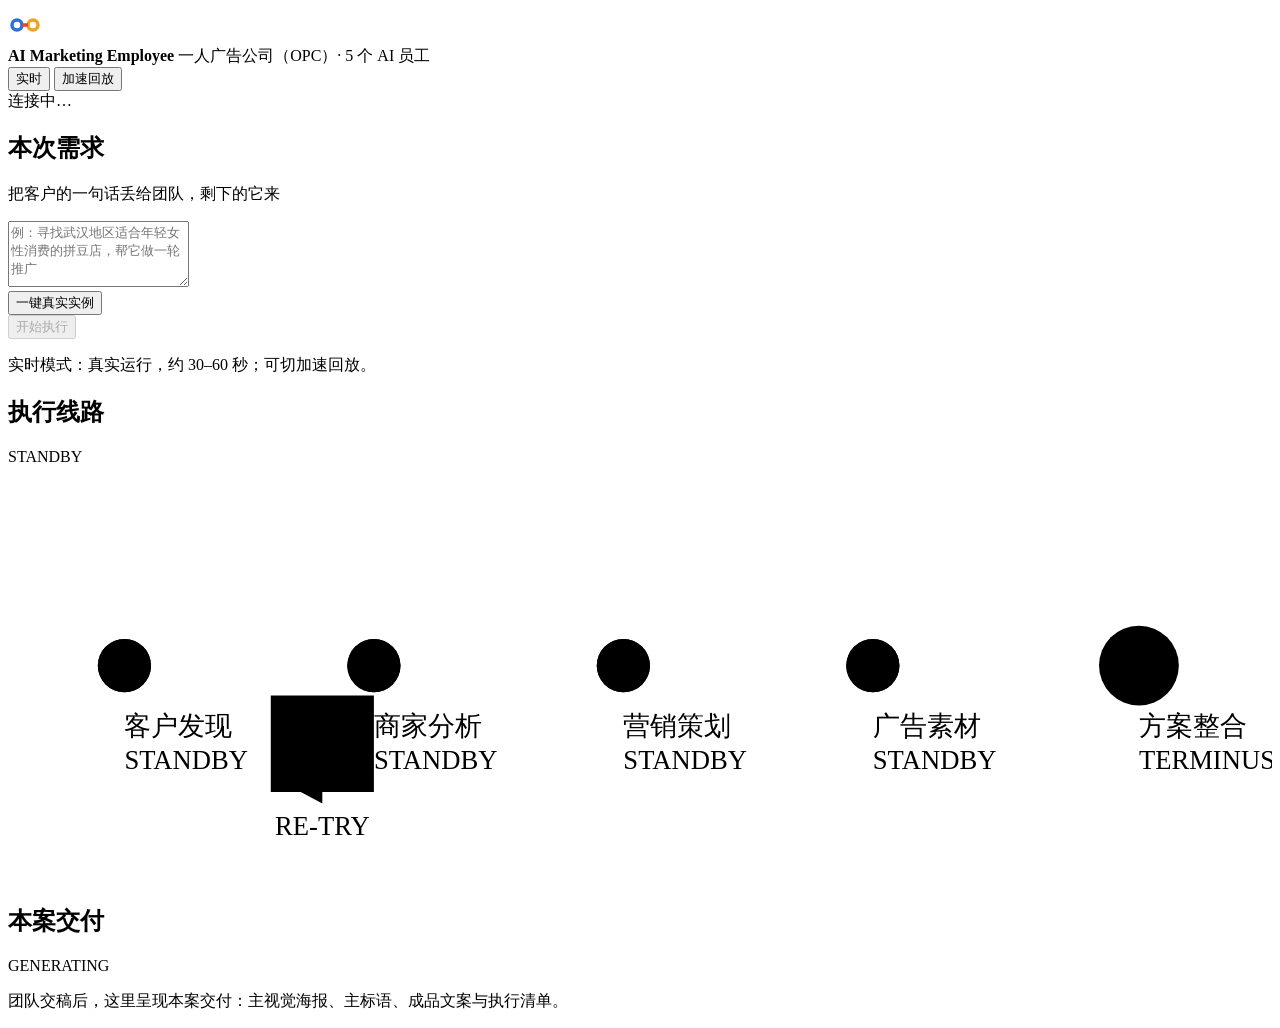
==== web/index.html @ 7e69612f "feat: AI Marketing Employee —— 一人公司（OPC） 五节点 Agent 编排（LangGraph）+ 数据契约 v0.5 + 节点保护壳 + 决策层质检回路；客户发现 /" ====
<!DOCTYPE html>
<html lang="zh-CN">
<head>
<meta charset="utf-8">
<meta name="viewport" content="width=device-width, initial-scale=1">
<title>AI Marketing Employee · 一人广告公司</title>
<link rel="stylesheet" href="/static/style.css">
</head>
<body>
<div id="app">
  <header class="topbar">
    <div class="brand">
      <svg class="mark" width="34" height="34" viewBox="0 0 34 34" aria-hidden="true">
        <circle cx="9" cy="17" r="5" fill="none" stroke="#2E6FD8" stroke-width="3.5"/>
        <circle cx="25" cy="17" r="5" fill="none" stroke="#F0A322" stroke-width="3.5"/>
        <path d="M14 17 H20" stroke="#E0433C" stroke-width="3.5"/>
      </svg>
      <div class="brand-text">
        <strong>AI Marketing Employee</strong>
        <span>一人广告公司（OPC）· 5 个 AI 员工</span>
      </div>
    </div>
    <div class="topbar-right">
      <div class="modes" role="group" aria-label="运行模式">
        <button class="mode is-on" data-mode="realtime" type="button">实时</button>
        <button class="mode" data-mode="fast" type="button">加速回放</button>
      </div>
      <div class="conn" id="conn">
        <span class="conn-dot" id="conn-dot"></span>
        <span id="conn-text">连接中…</span>
      </div>
    </div>
  </header>

  <main class="workspace">
    <!-- ==================== 左栏：需求输入 ==================== -->
    <section class="panel input-panel">
      <h2 class="panel-title">本次需求</h2>
      <p class="demo-notice" id="demo-notice" hidden>
        <span class="mono">REPLAY</span>下面这份需求与结果，来自<strong>上一次真实测试</strong>（不是现场重跑）。点下方「开始回放」查看完整执行过程。
      </p>
      <p class="field-label">把客户的一句话丢给团队，剩下的它来</p>
      <textarea id="req" rows="4" placeholder="例：寻找武汉地区适合年轻女性消费的拼豆店，帮它做一轮推广"></textarea>
      <div class="chips">
        <button class="chip" type="button" data-fill="一家在武汉地区适合年轻人消费放松的复古咖啡厅">一键真实实例</button>
      </div>
      <button id="start" class="primary" type="button" disabled>开始执行</button>
      <p class="hint" id="mode-hint">实时模式：真实运行，约 30–60 秒；可切加速回放。</p>
    </section>

    <!-- ==================== 中栏：执行线路 ==================== -->
    <section class="panel flow-panel">
      <div class="panel-head">
        <h2 class="panel-title">执行线路</h2>
        <span class="panel-note mono" id="flow-note">STANDBY</span>
      </div>

      <div class="route-wrap">
        <svg id="route" viewBox="0 0 760 250" preserveAspectRatio="xMidYMid meet" aria-label="执行线路图">
          <!-- 主线区段：底色 + 生长层（draw-on） -->
          <line class="seg-base" x1="70"  y1="120" x2="220" y2="120"/>
          <line class="seg-base" x1="220" y1="120" x2="370" y2="120"/>
          <line class="seg-base" x1="370" y1="120" x2="520" y2="120"/>
          <line class="seg-base" x1="520" y1="120" x2="680" y2="120"/>
          <line class="seg" id="seg-customer"  x1="70"  y1="120" x2="220" y2="120" pathLength="100"/>
          <line class="seg" id="seg-analysis"  x1="220" y1="120" x2="370" y2="120" pathLength="100"/>
          <line class="seg" id="seg-marketing" x1="370" y1="120" x2="520" y2="120" pathLength="100"/>
          <line class="seg" id="seg-creative"  x1="520" y1="120" x2="680" y2="120" pathLength="100"/>
          <!-- 返工支线（默认隐藏） -->
          <path id="retry-path" class="retry-line" d="M220,138 L220,196 L158,196 L158,138"/>
          <polygon id="retry-arrow" class="retry-arrow" points="189,189 176,196 189,203"/>
          <text id="retry-tag" class="retry-tag mono" x="189" y="222" text-anchor="middle">RE-TRY</text>
          <!-- 站点：客户发现 -->
          <g class="st is-idle" id="st-customer" data-key="customer">
            <circle class="pulse" cx="70" cy="120" r="16"/>
            <circle class="ring" cx="70" cy="120" r="16"/>
            <circle class="core" cx="70" cy="120" r="5"/>
            <text class="st-name" x="70" y="162">客户发现</text>
            <text class="st-state mono" x="70" y="182">STANDBY</text>
          </g>
          <!-- 站点：商家分析 -->
          <g class="st is-idle" id="st-analysis" data-key="analysis">
            <circle class="pulse" cx="220" cy="120" r="16"/>
            <circle class="ring" cx="220" cy="120" r="16"/>
            <circle class="core" cx="220" cy="120" r="5"/>
            <text class="st-name" x="220" y="162">商家分析</text>
            <text class="st-state mono" x="220" y="182">STANDBY</text>
          </g>
          <!-- 站点：营销策划 -->
          <g class="st is-idle" id="st-marketing" data-key="marketing">
            <circle class="pulse" cx="370" cy="120" r="16"/>
            <circle class="ring" cx="370" cy="120" r="16"/>
            <circle class="core" cx="370" cy="120" r="5"/>
            <text class="st-name" x="370" y="162">营销策划</text>
            <text class="st-state mono" x="370" y="182">STANDBY</text>
          </g>
          <!-- 站点：广告素材 -->
          <g class="st is-idle" id="st-creative" data-key="creative">
            <circle class="pulse" cx="520" cy="120" r="16"/>
            <circle class="ring" cx="520" cy="120" r="16"/>
            <circle class="core" cx="520" cy="120" r="5"/>
            <text class="st-name" x="520" y="162">广告素材</text>
            <text class="st-state mono" x="520" y="182">STANDBY</text>
          </g>
          <!-- 站点：方案整合（终点站） -->
          <g class="st is-idle is-terminus" id="st-final" data-key="final">
            <circle class="pulse" cx="680" cy="120" r="16"/>
            <circle class="ring2" cx="680" cy="120" r="24"/>
            <circle class="ring" cx="680" cy="120" r="16"/>
            <circle class="core" cx="680" cy="120" r="5"/>
            <text class="st-name" x="680" y="162">方案整合</text>
            <text class="st-state mono" x="680" y="182">TERMINUS</text>
          </g>
        </svg>
        <!-- 调度注（最新一条，跟随站点弹出） -->
        <div id="dispatch-pop" class="dispatch-pop" hidden>
          <p class="dp-line"><span class="dp-tag mono" id="dispatch-tag">调度注</span><span class="dp-text" id="dispatch-text"></span></p>
        </div>
      </div>

      <ol id="stream" class="stream" aria-live="polite"></ol>
    </section>

    <!-- ==================== 右栏：交付成果 ==================== -->
    <section class="panel result-panel">
      <div class="panel-head">
        <h2 class="panel-title">本案交付</h2>
        <span class="panel-note mono" id="result-note">GENERATING</span>
      </div>
      <div id="report" class="report">
        <div class="report-skeleton" id="report-skeleton">
          <div class="sk" style="width:62%"></div>
          <div class="sk" style="width:88%"></div>
          <div class="sk" style="width:76%"></div>
          <div class="sk" style="width:40%"></div>
        </div>
        <p class="report-idle" id="report-idle">团队交稿后，这里呈现本案交付：主视觉海报、主标语、成品文案与执行清单。</p>
      </div>
      <div id="error-bar" class="error-bar" hidden></div>
    </section>
  </main>
</div>

<!-- 素材大图（点击海报/缩略图查看，支持左右翻看） -->
<div class="lightbox" id="lightbox" hidden>
  <button class="lb-close mono" id="lb-close" type="button">ESC · 关闭</button>
  <button class="lb-nav lb-prev mono" id="lb-prev" type="button" aria-label="上一张">‹</button>
  <img class="lb-img" id="lb-img" alt="营销素材大图">
  <button class="lb-nav lb-next mono" id="lb-next" type="button" aria-label="下一张">›</button>
  <p class="lb-count mono" id="lb-count"></p>
</div>
<script src="/static/app.js"></script>
</body>
</html>
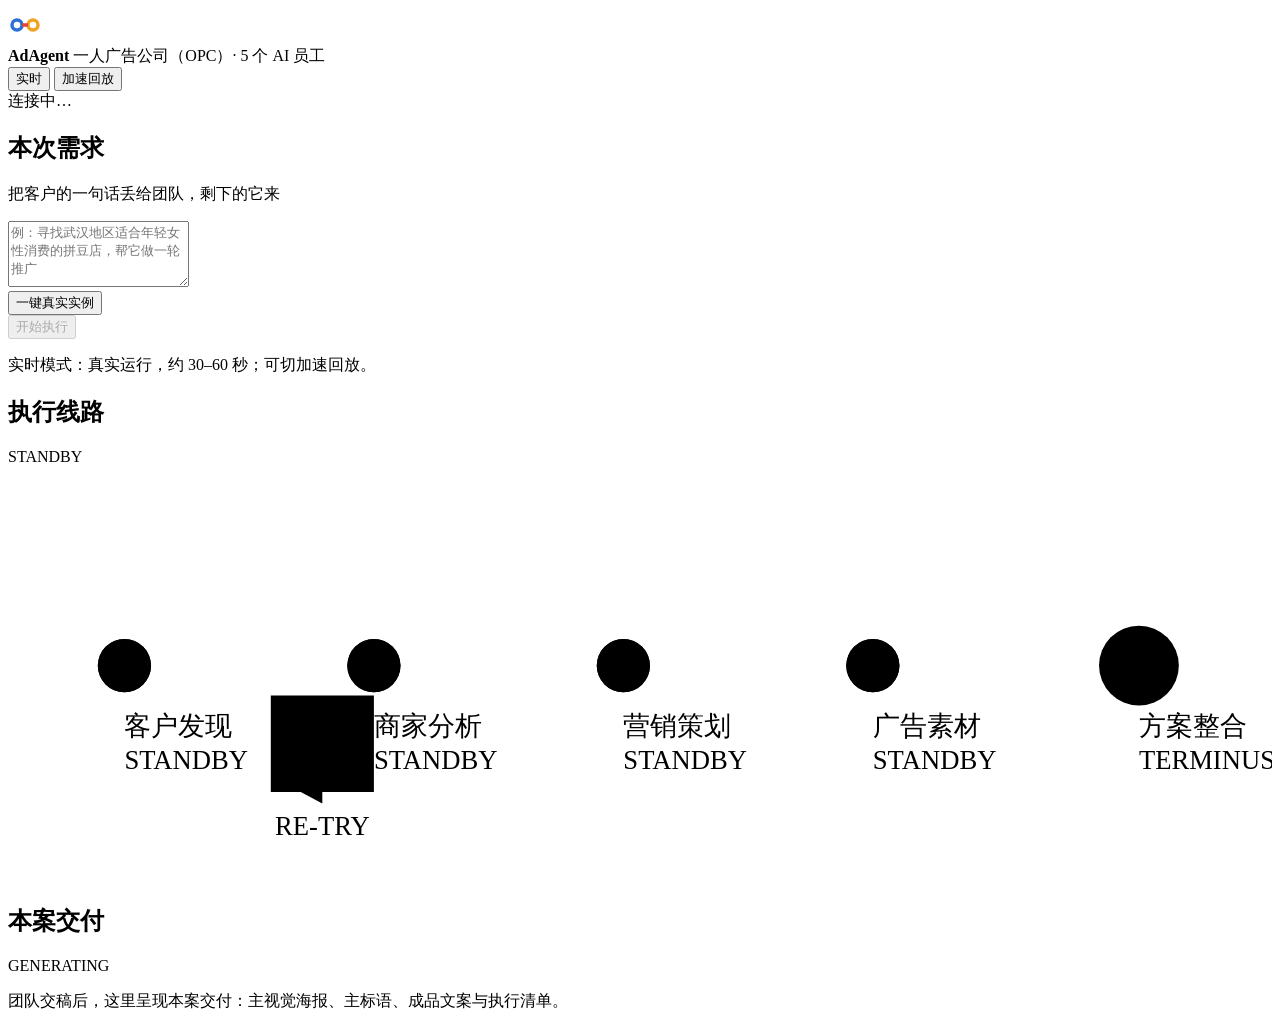
==== commit 7c9dcbf0: "refactor: 项目更名为 AdAgent（AI 驱动的一人广告公司） 统一替换旧名 AI Marketing Employee（代码/文档/部署配置/网页标题共 25 处）；PPT 单文件重新打" ====
--- a/web/index.html
+++ b/web/index.html
@@ -3,7 +3,7 @@
 <head>
 <meta charset="utf-8">
 <meta name="viewport" content="width=device-width, initial-scale=1">
-<title>AI Marketing Employee · 一人广告公司</title>
+<title>AdAgent · 一人广告公司</title>
 <link rel="stylesheet" href="/static/style.css">
 </head>
 <body>
@@ -16,7 +16,7 @@
         <path d="M14 17 H20" stroke="#E0433C" stroke-width="3.5"/>
       </svg>
       <div class="brand-text">
-        <strong>AI Marketing Employee</strong>
+        <strong>AdAgent</strong>
         <span>一人广告公司（OPC）· 5 个 AI 员工</span>
       </div>
     </div>
